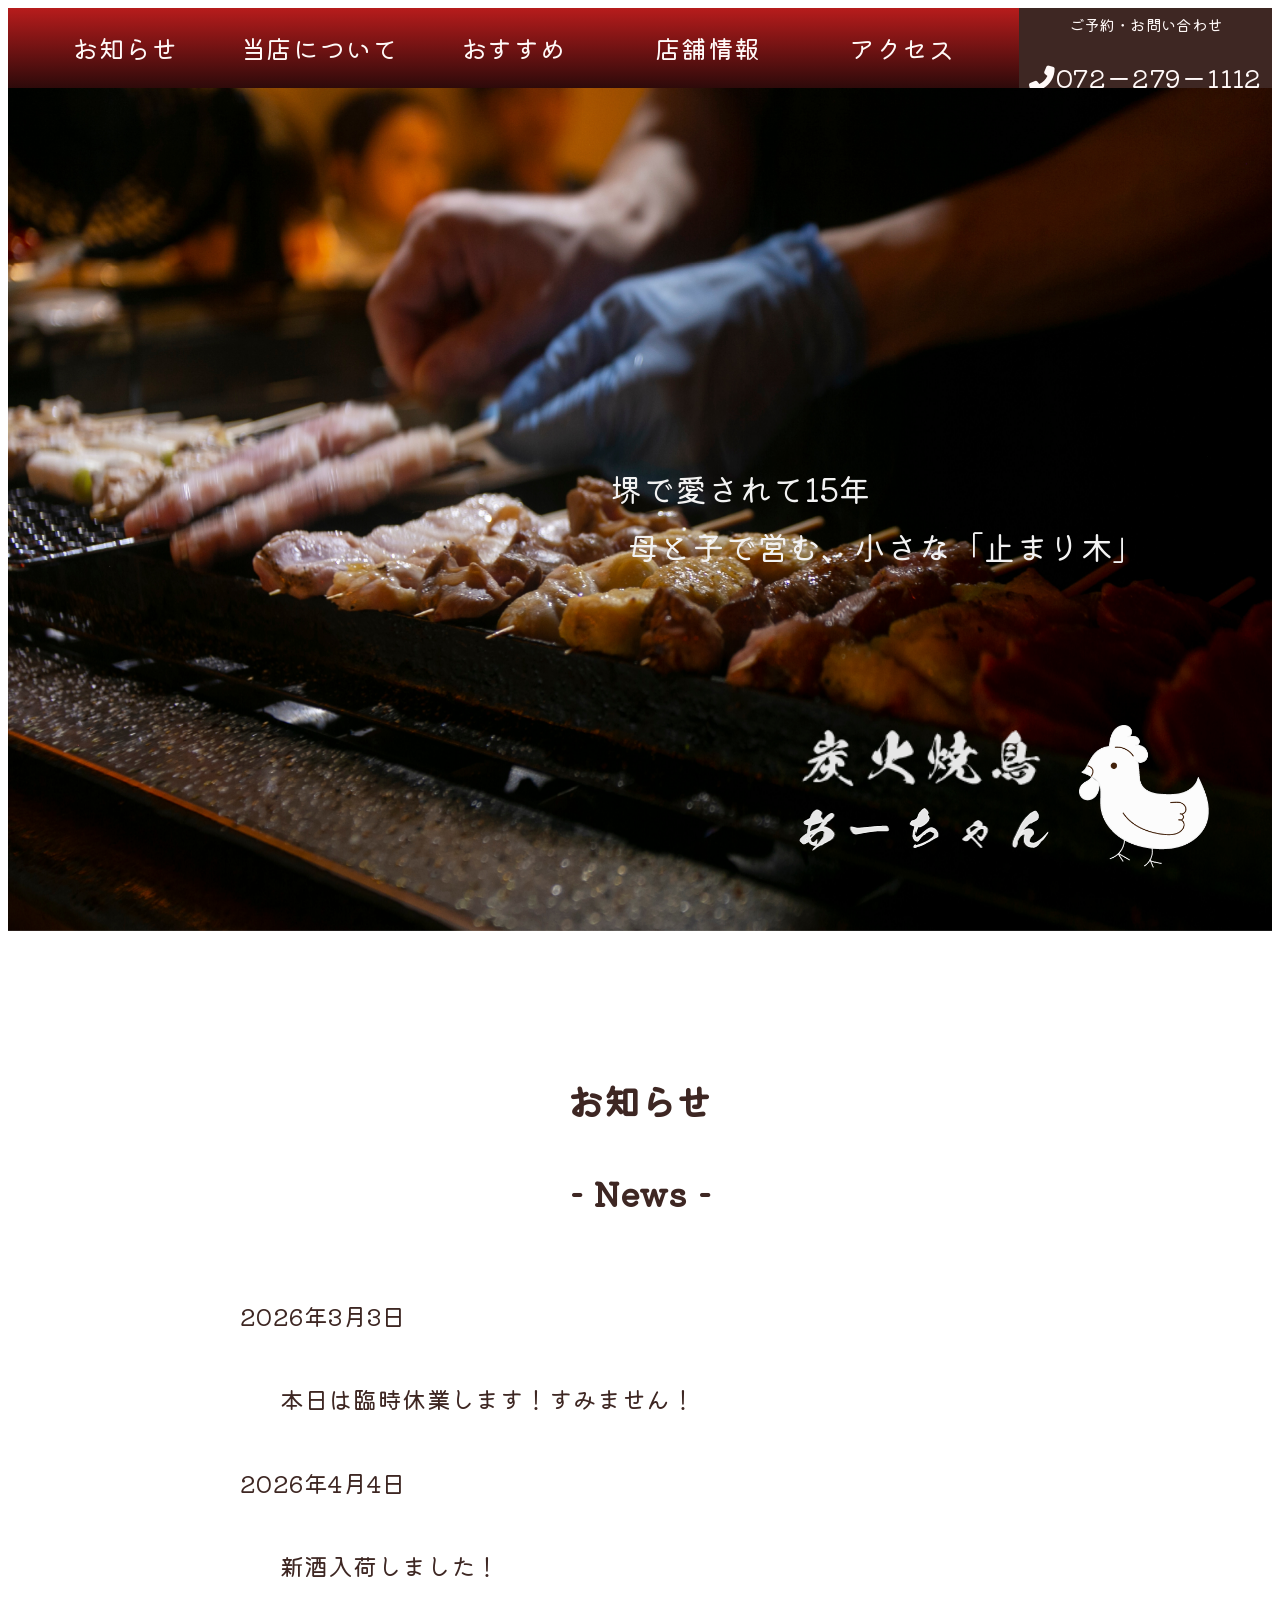
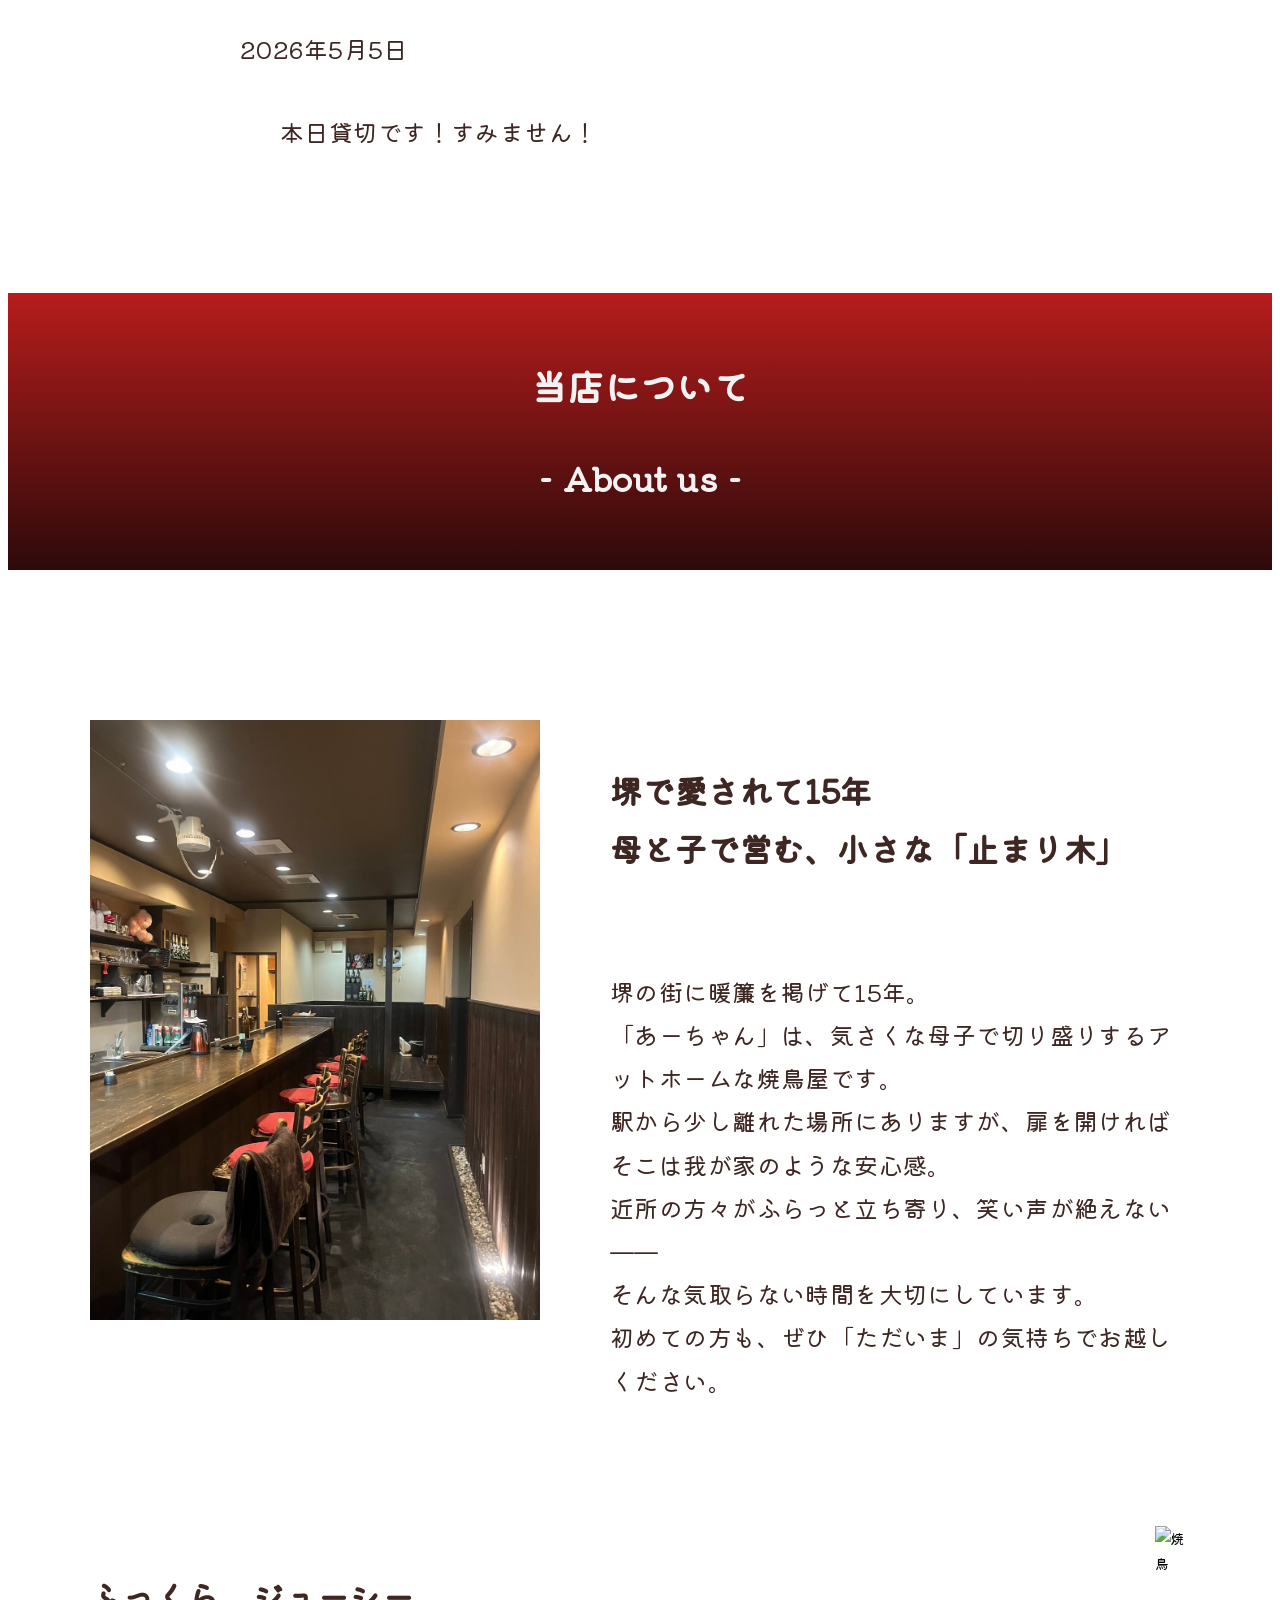
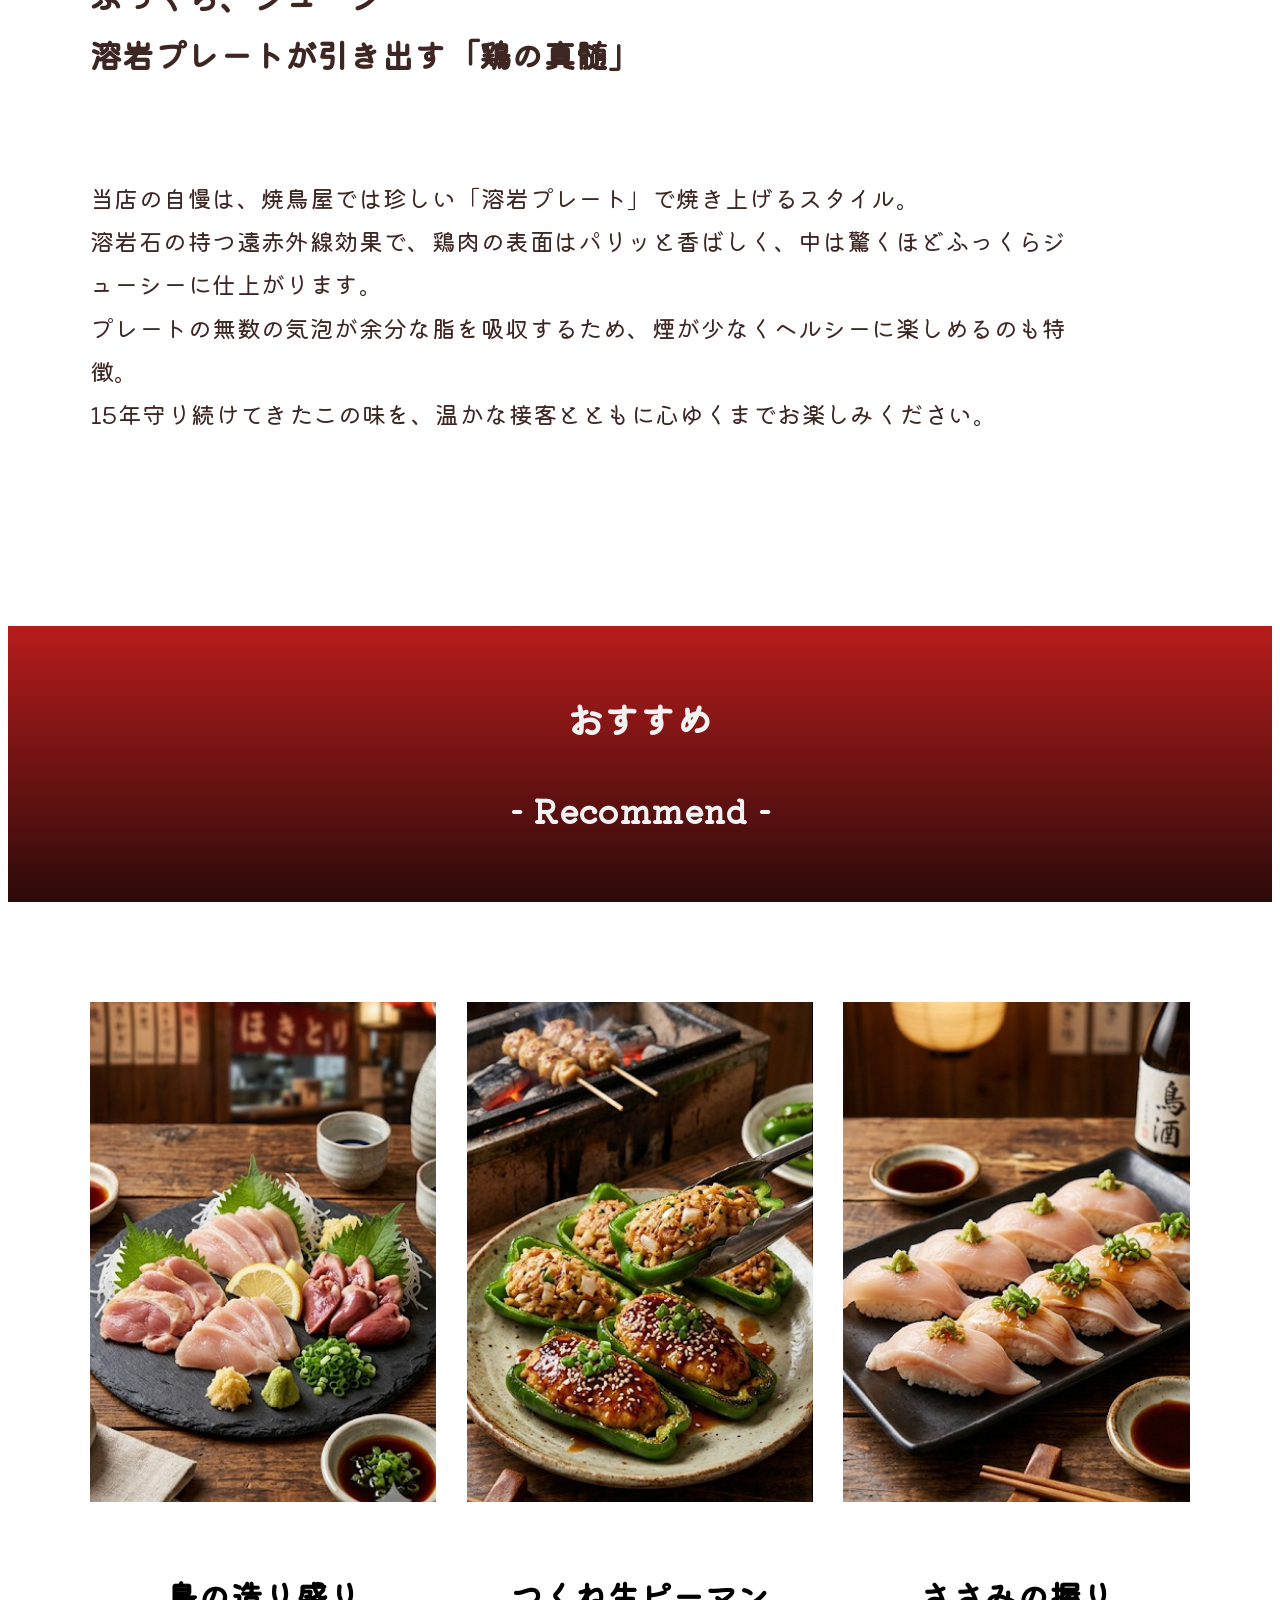
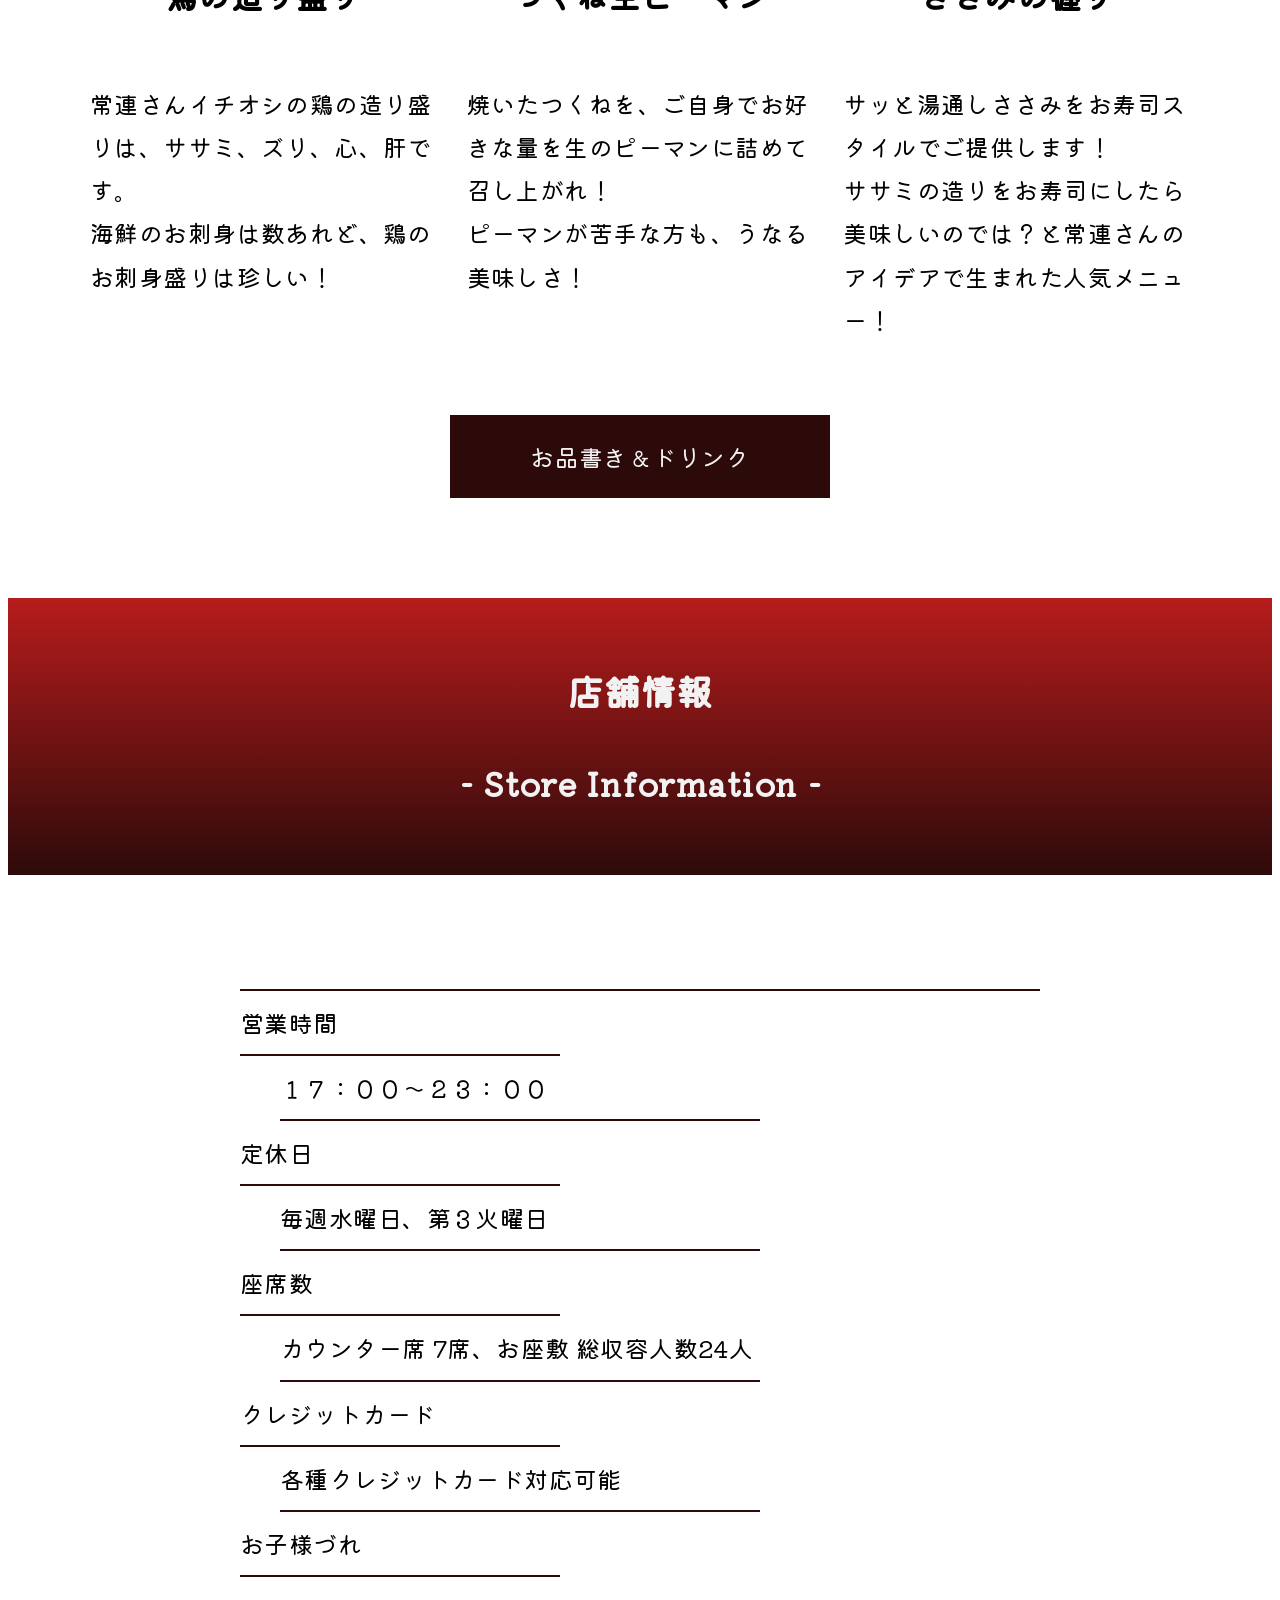
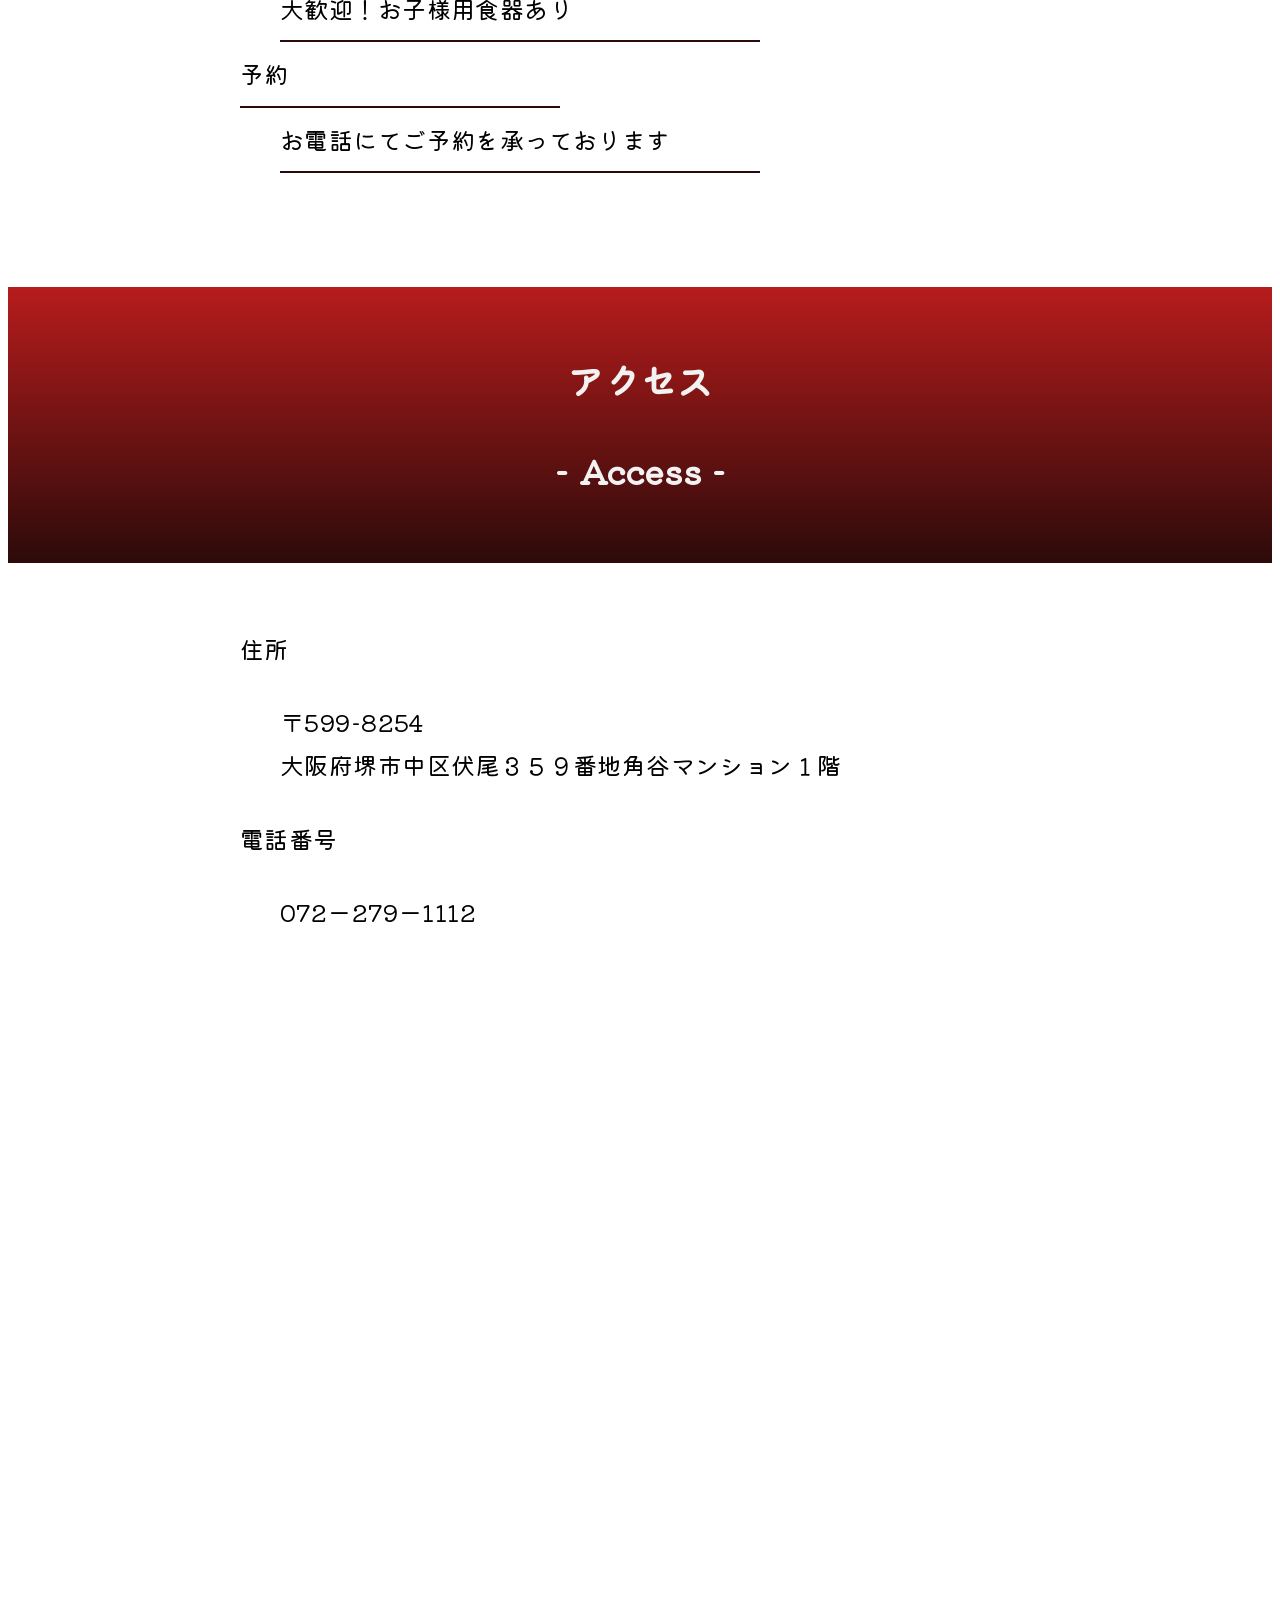
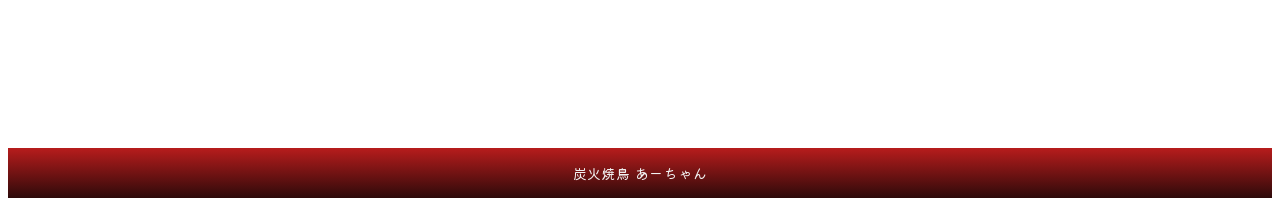
==== index.html @ ff86c80b "Add files via upload" ====
<!DOCTYPE html>
<html lang="ja">

<head>

    <meta charset="utf-8">
    <title>炭火焼鳥あーちゃん</title>
    <meta name="description" content="炭火焼鳥、堺市中区、アットホーム、溶岩プレート、お子様大歓迎、デート、おひとり様、家族時間、歓送迎会、貸切、閑静な住宅街">
    <meta name="viewport" content="width=device-width, initial-scale=1">
    <link rel="shortcut icon" href="illustration/favicon.ico">
    <link rel="stylesheet" href="https://unpkg.com/ress/dist/ress.min.css">
    <link rel="stylesheet" href="css/style.css">
    <link rel="stylesheet" href="https://cdnjs.cloudflare.com/ajax/libs/font-awesome/6.5.1/css/all.min.css">
    <link rel="preconnect" href="https://fonts.googleapis.com">
    <link rel="preconnect" href="https://fonts.gstatic.com" crossorigin>
    <link href="https://fonts.googleapis.com/css2?family=Kiwi+Maru&display=swap" rel="stylesheet"> 

</head>

<body>
    <header>
        <nav class="menu-nav" id="menu-nav">
            <a href="#" class="header-logo-group">
                <div class="header-logo-text">
                    <img src="illustration/logo-sumibi.png" alt="炭火焼鳥" class="main-logo2">
                    <img src="illustration/logo-achan.png" alt="あーちゃん" class="main-logo3">
                </div>
                <div class="header-logo-img">
                    <img src="illustration/logo-bird.png" alt="鶏" class="main-logo1">
                </div>
            </a>
            <ul>
                <li><a href="#news">お知らせ</a></li>
                <li><a href="#about-us">当店について</a></li>
                <li><a href="#recommend">おすすめ</a></li>
                <li><a href="#store-information">店舗情報</a></li>
                <li><a href="#access">アクセス</a></li>
            </ul>
        </nav>
        <div class="header-right">
            <p>ご予約・お問い合わせ</p>
            <a href="tel:0722791112" class="contact-number">
                <i class="fas fa-phone-alt"></i>072ー279ー1112
            </a>
        </div>
        <button class="menu-btn" id="menubtn">
            <span></span>
            <span></span>
            <span></span>
        </button>
    </header>
    <main>
        <section class="mainvisual">
            <img src="img/mainvisual.jpeg" alt="焼き鳥手元" class="main-img">
            <p>堺で愛されて15年<br>&nbsp;&nbsp;母と子で営む、小さな「止まり木」</p>
            <div class="main-logo-group">
                <div class="main-logo-text">
                    <img src="illustration/logo-sumibi.png" alt="炭火焼鳥" class="main-logo2">
                    <img src="illustration/logo-achan.png" alt="あーちゃん" class="main-logo3">
                </div>
                <div class="main-logo-img">
                    <img src="illustration/logo-bird.png" alt="鶏" class="main-logo1">
                </div>
            </div>
        </section>
        <section class="news fade-up" id="news">
            <h2>お知らせ</h2>
            <h3>News</h3>
            <dl>
                <dt>2026年3月3日</dt><dd>本日は臨時休業します！すみません！</dd>
                <dt>2026年4月4日</dt><dd>新酒入荷しました！</dd>
                <dt>2026年5月5日</dt><dd>本日貸切です！すみません！</dd>
            </dl>
        </section>
        <section class="about-us fade-up" id="about-us">
            <div class="about-us-head">
                <h2>当店について</h2>
                <h3>About&nbsp;us</h3>
            </div>
            <div class="about-us-inner">
                <div class="about-shop">
                    <img src="img/shop-inner.JPG" alt="店内写真">
                    <div class="shop-text">
                        <h4>堺で愛されて15年<br>母と子で営む、小さな「止まり木」</h4>
                        <p>堺の街に暖簾を掲げて15年。<br>「あーちゃん」は、気さくな母子で切り盛りするアットホームな焼鳥屋です。<br>駅から少し離れた場所にありますが、扉を開ければそこは我が家のような安心感。<br>近所の方々がふらっと立ち寄り、笑い声が絶えない——<br>そんな気取らない時間を大切にしています。<br>初めての方も、ぜひ「ただいま」の気持ちでお越しください。</p>
                    </div>
                </div>
                <div class="about-meal">
                    <img src="img/about2.jpeg" alt="焼鳥">
                    <div class="meal-text">
                        <h4>ふっくら、ジューシー<br>溶岩プレートが引き出す「鶏の真髄」</h4>
                        <p>当店の自慢は、焼鳥屋では珍しい「溶岩プレート」で焼き上げるスタイル。 <br>溶岩石の持つ遠赤外線効果で、鶏肉の表面はパリッと香ばしく、中は驚くほどふっくらジューシーに仕上がります。<br>プレートの無数の気泡が余分な脂を吸収するため、煙が少なくヘルシーに楽しめるのも特徴。<br>15年守り続けてきたこの味を、温かな接客とともに心ゆくまでお楽しみください。</p>
                    </div>
                </div>
            </div>
        </section>
        <section class="recommend fade-up" id="recommend">
            <div class="recommend-head">
                <h2>おすすめ</h2>
                <h3>Recommend</h3>
            </div>
            <div class="recommend-inner">
                <div class="meal1">
                    <img src="img/ai-meal-tukuri.jpg" alt="">
                    <h4>鳥の造り盛り</h4>
                    <p>常連さんイチオシの鶏の造り盛りは、ササミ、ズリ、心、肝です。<br>海鮮のお刺身は数あれど、鶏のお刺身盛りは珍しい！</p>
                </div>
                <div class="meal2">
                    <img src="img/ai-meal-tukune.jpg" alt="">
                    <h4>つくね生ピーマン</h4>
                    <p>焼いたつくねを、ご自身でお好きな量を生のピーマンに詰めて召し上がれ！<br>ピーマンが苦手な方も、うなる美味しさ！</p>
                </div>
                <div class="meal3">
                    <img src="img/ai-meal-sasamisushi.jpg" alt="">
                    <h4>ささみの握り</h4>
                    <p>サッと湯通しささみをお寿司スタイルでご提供します！<br>ササミの造りをお寿司にしたら美味しいのでは？と常連さんのアイデアで生まれた人気メニュー！</p>
                </div>
            </div>
            <div class="detailed-menu">
                <a class="menu-link" href="menu.html">お品書き＆ドリンク</a>
            </div>
        </section>
        <section class="store-information fade-up" id="store-information">
            <div class="store-information-head">
                <h2>店舗情報</h2>
                <h3>Store Information</h3>
            </div>
            <div class="store-information-inner">
                <div class="information-text">
                    <dl>
                        <dt>営業時間</dt><dd>１７：００〜２３：００</dd>
                        <dt>定休日</dt><dd>毎週水曜日、第３火曜日</dd>
                        <dt>座席数</dt><dd>カウンター席&nbsp;7席、お座敷&nbsp;総収容人数24人</dd>
                        <dt>クレジットカード</dt><dd>各種クレジットカード対応可能</dd>
                        <dt>お子様づれ</dt><dd>大歓迎！お子様用食器あり</dd>
                        <dt>予約</dt><dd>お電話にてご予約を承っております</dd>
                    </dl>
                </div>
            </div>
        </section>
        <section class="access fade-up" id="access">
            <div class="access-head">
                <h2>アクセス</h2>
                <h3>Access</h3>
            </div>
            <div class="access-inner">
                <dl>
                    <dt>住所</dt>
                    <dd>〒599-8254<br>大阪府堺市中区伏尾３５９番地角谷マンション１階</dd>
                    <dt>電話番号</dt>
                    <dd>072ー279ー1112</dd>
                </dl>
                <div class="map-item">
                    <iframe src="https://www.google.com/maps/embed?pb=!1m18!1m12!1m3!1d256.5070312583869!2d135.49632276544068!3d34.51098490520685!2m3!1f0!2f0!3f0!3m2!1i1024!2i768!4f13.1!3m3!1m2!1s0x6000da7a85855bc9%3A0x54013632835ae104!2z44CSNTk5LTgyNTQg5aSn6Ziq5bqc5aC65biC5Lit5Yy65LyP5bC-77yT77yV77yZIOinkuiwt-ODnuODs-OCt-ODp-ODsw!5e0!3m2!1sja!2sjp!4v1774655797749!5m2!1sja!2sjp" width="800" height="600" style="border:0;" allowfullscreen="" loading="lazy" referrerpolicy="no-referrer-when-downgrade"></iframe>
                </div>
            </div>
        </section>
    </main>
    <footer>
        <p>炭火焼鳥&nbsp;あーちゃん</p>
    </footer>

    <div class="to-top">
        <a href="#">
            <img src="illustration/character-bird.png" alt="トップへ戻る鶏" class="to-top-btn">
        </a>
        <div class="to-top-message">Return&nbsp;to&nbsp;Top</div>
    </div>

    <script src="https://code.jquery.com/jquery-3.7.1.min.js"></script>
    <script src="https://code.jquery.com/ui/1.13.2/jquery-ui.min.js"></script>
    <script src="js/main.js"></script>
</body>

</html>
---- css/style.css ----
@charset "UTF-8";
html {
  font-size: 100%;
}

body {
  font-size: 0.875rem;
  background-image: url("../img/background.jpeg");
  background-size: cover; /* 隙間なく敷き詰める */
  background-attachment: fixed; /* スクロールしても背景は動かさない（高級感が出るよ！） */
  background-position: center; /* 画像の真ん中を基準にする */
  background-repeat: no-repeat; /* 画像を繰り返さない */
  font-family: "Kiwi Maru", "Hiragino Mincho ProN", "Yu Mincho", serif;
  line-height: 1.8;
  letter-spacing: 0.03em;
}

.fade-up {
  opacity: 0;
  transform: translateY(40px);
  transition: opacity 0.8s ease, transform 0.8s ease;
}
.fade-up.show {
  opacity: 1;
  transform: translateY(0);
}

.to-top {
  position: fixed;
  top: 130px;
  right: 30px;
  z-index: 999;
  opacity: 0;
  pointer-events: none;
  transition: 0.3s;
  overflow: visible;
}
@media (max-width: 768px) {
  .to-top {
    display: none;
  }
}
.to-top.show {
  opacity: 1;
  pointer-events: auto;
}
@keyframes flap {
  0% {
    transform: translateY(0) rotate(0deg);
  }
  30% {
    transform: translateY(-10px) rotate(-8deg);
  }
  60% {
    transform: translateY(-5px) rotate(8deg);
  }
  100% {
    transform: translateY(0) rotate(0deg);
  }
}
.to-top .to-top-btn {
  width: 120px;
  transform-origin: center bottom;
  filter: drop-shadow(0 4px 8px rgba(0, 0, 0, 0.3));
}
.to-top .to-top-btn.flap {
  animation: flap 0.6s ease;
}
.to-top .to-top-message {
  position: absolute;
  z-index: 10;
  top: -70px;
  right: 0;
  width: 150px;
  padding: 8px 10px;
  background: #fff;
  border-radius: 20px;
  font-size: 15px;
  color: #333;
  transform: translateY(10px);
  transition: 0.8s;
  text-align: center;
  box-shadow: 0 4px 10px rgba(0, 0, 0, 0.15);
  cursor: pointer;
}
.to-top .to-top-message::after {
  content: "";
  position: absolute;
  bottom: -20px;
  right: 60px;
  border-width: 10px;
  border-style: solid;
  border-color: #fff transparent transparent transparent;
}
.to-top.active .to-top-message {
  opacity: 1;
  transform: translateY(0);
}

header {
  display: flex;
  width: 100%;
  height: 80px;
}
@media (max-width: 768px) {
  header {
    flex-direction: column;
    position: relative;
    height: 60px;
  }
}
header .menu-nav {
  flex: 8;
  height: 80px;
  display: flex;
  align-items: center;
  background: linear-gradient(to bottom, #B71C1C, #2D0A0A);
}
@media (max-width: 768px) {
  header .menu-nav {
    display: none;
  }
}
header .menu-nav .header-logo-group {
  position: absolute;
  display: none;
  flex-direction: column;
  opacity: 0;
  transform: translateY(20px);
  animation: logoFadeUp 2s ease 1s forwards;
}
header .menu-nav .header-logo-group .header-logo-text {
  padding-bottom: 20px;
  display: flex;
  flex-direction: column;
}
header .menu-nav .header-logo-group .header-logo-text img {
  width: 250px;
}
@media (max-width: 768px) {
  header .menu-nav .header-logo-group .header-logo-text img {
    width: 100px;
  }
}
header .menu-nav .header-logo-group .header-logo-img {
  padding-left: 30px;
}
@media (max-width: 768px) {
  header .menu-nav .header-logo-group .header-logo-img {
    padding-left: 10px;
  }
}
header .menu-nav .header-logo-group .header-logo-img img {
  width: 130px;
}
@media (max-width: 768px) {
  header .menu-nav .header-logo-group .header-logo-img img {
    width: 60px;
  }
}
header .menu-nav ul {
  list-style: none;
  padding: 0 20px;
  display: flex;
  width: 100%;
}
@media (max-width: 768px) {
  header .menu-nav ul {
    display: none;
  }
}
header .menu-nav ul li {
  flex: 1;
  text-align: center;
}
header .menu-nav ul li a {
  display: block;
  color: #FFF9F8;
  text-decoration: none;
  font-size: clamp(18px, 2vw, 28px);
}
header .header-right {
  flex: 2;
  height: 80px;
  background-color: #3E2723;
  display: flex;
  flex-direction: column;
  align-items: center;
  justify-content: center;
  text-align: center;
}
@media (max-width: 768px) {
  header .header-right {
    flex: 8;
    background: linear-gradient(to bottom, #B71C1C, #2D0A0A);
  }
}
header .header-right p {
  color: #FFF9F8;
  font-size: clamp(14px, 1.2vw, 20px);
}
header .header-right a {
  color: #FFF9F8;
  text-decoration: none;
  font-size: clamp(18px, 2vw, 28px);
  margin: 0 auto;
}
header .menu-btn {
  display: none;
  position: fixed;
  top: 4px;
  right: 20px;
  width: 50px;
  height: 50px;
  z-index: 1000;
  background: #752525;
  flex-direction: column;
  justify-content: center;
  align-items: center;
  cursor: pointer;
}
@media (max-width: 768px) {
  header .menu-btn {
    flex: 2;
    display: flex;
    transform: none;
    z-index: 1000;
  }
}
header .menu-btn span {
  width: 25px;
  height: 2px;
  background: #fff;
  margin: 4px 0;
  transition: 0.3s;
}
header.open {
  position: fixed;
  top: 0;
  left: 0;
  width: 100%;
  height: 100dvh;
  overflow-y: auto;
  padding-bottom: 50px;
  background: rgba(62, 39, 35, 0.9);
  backdrop-filter: blur(5px);
  z-index: 999;
  display: flex;
  flex-direction: column;
}
header.open .menu-nav {
  display: flex;
  flex-direction: column;
  align-items: center;
  height: auto;
  background: none;
}
header.open .menu-nav .header-logo-group {
  display: flex;
  position: static;
  padding-bottom: 30px;
  padding-top: 100px;
  animation: logoFadeUp 0.8s ease 0.1s forwards;
}
header.open .menu-nav ul {
  display: flex;
  flex-direction: column;
}
header.open .menu-nav ul li {
  margin: 20px 0;
  opacity: 0;
  transform: translateY(20px);
  animation: logoFadeUp 0.8s ease forwards;
}
header.open .menu-nav ul li:nth-child(1) {
  animation-delay: 0.2s;
}
header.open .menu-nav ul li:nth-child(2) {
  animation-delay: 0.3s;
}
header.open .menu-nav ul li:nth-child(3) {
  animation-delay: 0.4s;
}
header.open .menu-nav ul li:nth-child(4) {
  animation-delay: 0.5s;
}
header.open .menu-nav ul li:nth-child(5) {
  animation-delay: 0.6s;
}
header.open .header-right {
  background: none;
}
header.open .menu-btn {
  display: flex;
}
header.open .menu-btn span:nth-child(1) {
  transform: translateY(10px) rotate(45deg);
}
header.open .menu-btn span:nth-child(2) {
  opacity: 0;
}
header.open .menu-btn span:nth-child(3) {
  transform: translateY(-10px) rotate(-45deg);
}

.mainvisual {
  position: relative;
}
.mainvisual .main-img {
  width: 100%;
  opacity: 0;
  transform: scale(1.05);
  animation: mainFade 2s ease forwards;
}
@media (max-width: 768px) {
  .mainvisual .main-img {
    width: 100%;
    height: 500px;
    object-fit: cover;
  }
}
.mainvisual p {
  font-size: 32px;
  color: #F2F2F2;
  position: absolute;
  top: 40%;
  right: 10%;
  opacity: 0;
  transform: scale(1.05);
  animation: mainFade 2s ease 0.5s forwards;
}
@media (max-width: 768px) {
  .mainvisual p {
    font-size: 14px;
  }
}
.mainvisual .main-logo-group {
  position: absolute;
  top: 75%;
  right: 5%;
  display: flex;
  opacity: 0;
  transform: translateY(20px);
  animation: logoFadeUp 2s ease 1s forwards;
}
.mainvisual .main-logo-group .main-logo-text {
  display: flex;
  flex-direction: column;
}
.mainvisual .main-logo-group .main-logo-text img {
  width: 250px;
}
@media (max-width: 768px) {
  .mainvisual .main-logo-group .main-logo-text img {
    width: 100px;
  }
}
.mainvisual .main-logo-group .main-logo-img {
  padding-left: 30px;
}
@media (max-width: 768px) {
  .mainvisual .main-logo-group .main-logo-img {
    padding-left: 10px;
  }
}
.mainvisual .main-logo-group .main-logo-img img {
  width: 130px;
}
@media (max-width: 768px) {
  .mainvisual .main-logo-group .main-logo-img img {
    width: 60px;
  }
}

@keyframes mainFade {
  to {
    opacity: 1;
    transform: scale(1);
  }
}
@keyframes logoFadeUp {
  to {
    opacity: 1;
    transform: translateY(0);
  }
}
.news {
  padding-top: 100px;
  padding-bottom: 100px;
}
@media (max-width: 768px) {
  .news {
    padding-top: 50px;
    padding-bottom: 50px;
  }
}
.news h2 {
  font-size: 36px;
  color: #3E2723;
  text-align: center;
}
.news h3 {
  font-size: 32px;
  color: #3E2723;
  text-align: center;
}
.news h3::before, .news h3::after {
  content: "-";
  margin: 0 10px;
}
.news dl {
  max-width: 800px;
  margin: 0 auto;
  display: flex;
  flex-wrap: wrap;
  padding-top: 40px;
}
@media (max-width: 768px) {
  .news dl {
    padding-inline: 20px;
    flex-direction: column;
  }
}
.news dl dt {
  width: 45%;
  font-size: 24px;
  padding-bottom: 40px;
  color: #3E2723;
}
@media (max-width: 768px) {
  .news dl dt {
    width: 100%;
    padding-bottom: 10px;
  }
}
.news dl dd {
  width: 55%;
  font-size: 24px;
  padding-bottom: 40px;
  color: #3E2723;
}
@media (max-width: 768px) {
  .news dl dd {
    width: 100%;
    padding-bottom: 10px;
  }
}

.about-us {
  width: 100%;
}
.about-us .about-us-head {
  padding: 30px 0;
  background: linear-gradient(to bottom, #B71C1C, #2D0A0A);
}
@media (max-width: 768px) {
  .about-us .about-us-head {
    padding: 5px 0;
  }
}
.about-us .about-us-head h2 {
  font-size: 36px;
  color: #F2F2F2;
  text-align: center;
}
@media (max-width: 768px) {
  .about-us .about-us-head h2 {
    font-size: 30px;
  }
}
.about-us .about-us-head h3 {
  font-size: 32px;
  color: #F2F2F2;
  text-align: center;
}
.about-us .about-us-head h3::before, .about-us .about-us-head h3::after {
  content: "-";
  margin: 0 10px;
}
@media (max-width: 768px) {
  .about-us .about-us-head h3 {
    font-size: 25px;
  }
}
.about-us .about-us-inner {
  padding-top: 150px;
  max-width: 1100px;
  width: 100%;
  margin: 0 auto;
}
@media (max-width: 768px) {
  .about-us .about-us-inner {
    padding-inline: 20px;
    padding-top: 50px;
  }
}
.about-us .about-us-inner .about-shop {
  display: flex;
}
@media (max-width: 768px) {
  .about-us .about-us-inner .about-shop {
    flex-direction: column;
    align-items: center;
  }
}
.about-us .about-us-inner .about-shop img {
  max-width: 450px;
  height: 600px;
  object-fit: cover;
}
@media (max-width: 768px) {
  .about-us .about-us-inner .about-shop img {
    width: 100%;
  }
}
.about-us .about-us-inner .about-shop .shop-text {
  padding-left: 70px;
}
@media (max-width: 768px) {
  .about-us .about-us-inner .about-shop .shop-text {
    padding-left: 0;
    padding-top: 30px;
  }
}
.about-us .about-us-inner .about-shop .shop-text h4 {
  font-size: 32px;
  color: #3E2723;
  padding-bottom: 50px;
}
@media (max-width: 768px) {
  .about-us .about-us-inner .about-shop .shop-text h4 {
    padding-bottom: 20px;
    font-size: 25px;
    padding-bottom: 10px;
  }
}
.about-us .about-us-inner .about-shop .shop-text p {
  font-size: 24px;
  color: #3E2723;
}
@media (max-width: 768px) {
  .about-us .about-us-inner .about-shop .shop-text p {
    font-size: 20px;
  }
}
.about-us .about-us-inner .about-meal {
  padding-top: 100px;
  display: flex;
  flex-direction: row-reverse;
}
@media (max-width: 768px) {
  .about-us .about-us-inner .about-meal {
    flex-direction: column;
    align-items: center;
    padding-top: 40px;
  }
}
.about-us .about-us-inner .about-meal img {
  max-width: 450px;
  height: 600px;
  object-fit: cover;
}
@media (max-width: 768px) {
  .about-us .about-us-inner .about-meal img {
    width: 100%;
  }
}
.about-us .about-us-inner .about-meal .meal-text {
  padding-right: 70px;
}
@media (max-width: 768px) {
  .about-us .about-us-inner .about-meal .meal-text {
    padding-right: 0;
  }
}
.about-us .about-us-inner .about-meal .meal-text h4 {
  font-size: 32px;
  color: #3E2723;
  padding-bottom: 50px;
}
@media (max-width: 768px) {
  .about-us .about-us-inner .about-meal .meal-text h4 {
    padding-bottom: 10px;
    font-size: 25px;
    padding-top: 20px;
  }
}
.about-us .about-us-inner .about-meal .meal-text p {
  font-size: 24px;
  color: #3E2723;
}
@media (max-width: 768px) {
  .about-us .about-us-inner .about-meal .meal-text p {
    font-size: 20px;
  }
}

.recommend {
  padding-top: 100px;
  width: 100%;
}
@media (max-width: 768px) {
  .recommend {
    padding-top: 50px;
  }
}
.recommend .recommend-head {
  padding: 30px 0;
  background: linear-gradient(to bottom, #B71C1C, #2D0A0A);
}
@media (max-width: 768px) {
  .recommend .recommend-head {
    padding: 5px 0;
  }
}
.recommend .recommend-head h2 {
  font-size: 36px;
  color: #F2F2F2;
  text-align: center;
}
@media (max-width: 768px) {
  .recommend .recommend-head h2 {
    font-size: 30px;
  }
}
.recommend .recommend-head h3 {
  font-size: 32px;
  color: #F2F2F2;
  text-align: center;
}
.recommend .recommend-head h3::before, .recommend .recommend-head h3::after {
  content: "-";
  margin: 0 10px;
}
@media (max-width: 768px) {
  .recommend .recommend-head h3 {
    font-size: 25px;
  }
}
.recommend .recommend-inner {
  padding-top: 100px;
  padding-bottom: 50px;
  max-width: 1100px;
  width: 100%;
  margin: 0 auto;
  display: grid;
  grid-template-columns: repeat(auto-fit, minmax(250px, 1fr));
  gap: 30px;
}
@media (max-width: 768px) {
  .recommend .recommend-inner {
    padding-inline: 20px;
    padding-top: 50px;
  }
}
.recommend .recommend-inner .meal1 img {
  width: 100%;
  height: 500px;
  object-fit: cover;
}
.recommend .recommend-inner .meal1 h4 {
  font-size: 32px;
  text-align: center;
  padding-top: 15px;
  padding-bottom: 15px;
}
@media (max-width: 768px) {
  .recommend .recommend-inner .meal1 h4 {
    font-size: 25px;
    padding-top: 0;
    padding-bottom: 0;
  }
}
.recommend .recommend-inner .meal1 p {
  font-size: 24px;
}
@media (max-width: 768px) {
  .recommend .recommend-inner .meal1 p {
    font-size: 20px;
  }
}
.recommend .recommend-inner .meal2 img {
  width: 100%;
  height: 500px;
  object-fit: cover;
}
.recommend .recommend-inner .meal2 h4 {
  font-size: 32px;
  text-align: center;
  padding-top: 15px;
  padding-bottom: 15px;
}
@media (max-width: 768px) {
  .recommend .recommend-inner .meal2 h4 {
    font-size: 25px;
    padding-top: 0;
    padding-bottom: 0;
  }
}
.recommend .recommend-inner .meal2 p {
  font-size: 24px;
}
@media (max-width: 768px) {
  .recommend .recommend-inner .meal2 p {
    font-size: 20px;
  }
}
.recommend .recommend-inner .meal3 img {
  width: 100%;
  height: 500px;
  object-fit: cover;
}
.recommend .recommend-inner .meal3 h4 {
  font-size: 32px;
  text-align: center;
  padding-top: 15px;
  padding-bottom: 15px;
}
@media (max-width: 768px) {
  .recommend .recommend-inner .meal3 h4 {
    font-size: 25px;
    padding-top: 0;
    padding-bottom: 0;
  }
}
.recommend .recommend-inner .meal3 p {
  font-size: 24px;
}
@media (max-width: 768px) {
  .recommend .recommend-inner .meal3 p {
    font-size: 20px;
  }
}
.recommend .detailed-menu {
  text-align: center;
}
.recommend .detailed-menu a {
  font-size: 24px;
  display: inline-block;
  padding: 20px 80px;
  background-color: #2D0A0A;
  color: #F2F2F2;
  text-decoration: none;
  transition: 0.3s;
}
.recommend .detailed-menu a:hover {
  background-color: #5a3426;
  box-shadow: 0 0 15px rgba(107, 62, 46, 0.6);
}

/* =========================
  メイン
========================= */
.menu-page {
  max-width: 1200px;
  margin: 0 auto;
  padding: 60px 20px;
}
@media (max-width: 768px) {
  .menu-page {
    padding: 40px 15px;
  }
}
.menu-page h2 {
  text-align: center;
  font-size: clamp(22px, 3vw, 30px);
  margin-bottom: 50px;
  letter-spacing: 0.12em;
}
.menu-page {
  /* =========================
  メニューエリア
  ========================= */
}
.menu-page .menu-inner > div {
  margin-bottom: 35px;
  padding: 20px 25px;
  background: rgba(255, 255, 255, 0.03);
  border-radius: 14px;
  border: 1px solid rgba(255, 255, 255, 0.08);
  transition: 0.3s;
}
.menu-page {
  /* タイトル */
}
.menu-page .menu-title {
  font-size: 20px;
  margin-bottom: 15px;
  padding-left: 12px;
  border-left: 4px solid #3E2723;
  letter-spacing: 0.05em;
}
@media (max-width: 768px) {
  .menu-page .menu-title {
    font-size: 18px;
  }
}
.menu-page {
  /* =========================
  メニューリスト
  ========================= */
}
.menu-page .menu-list {
  display: grid;
  grid-template-columns: repeat(2, 1fr);
  gap: 12px 25px;
}
@media (max-width: 768px) {
  .menu-page .menu-list {
    grid-template-columns: 1fr;
  }
}
.menu-page .menu-list .menu-item {
  display: flex;
  justify-content: space-between;
  align-items: center;
  padding-bottom: 6px;
  border-bottom: 1px dashed rgba(115, 81, 81, 0.2);
  transition: 0.2s;
}
.menu-page .menu-list .menu-item .item-name {
  font-size: 18px;
  color: #3E2723;
}
@media (max-width: 768px) {
  .menu-page .menu-list .menu-item .item-name {
    font-size: 16px;
  }
}
.menu-page .menu-list .menu-item .item-price {
  font-size: 18px;
  color: #3E2723;
  white-space: nowrap;
}
@media (max-width: 768px) {
  .menu-page .menu-list .menu-item .item-price {
    font-size: 16px;
  }
}
.menu-page {
  /* =========================
  ロゴ
  ========================= */
}
.menu-page .menu-logo {
  margin-top: 80px;
  text-align: center;
}
.menu-page .menu-logo img {
  width: min(160px, 40%);
  height: auto;
  opacity: 1;
}

.store-information {
  padding-top: 100px;
}
.store-information .store-information-head {
  padding: 30px 0;
  background: linear-gradient(to bottom, #B71C1C, #2D0A0A);
}
@media (max-width: 768px) {
  .store-information .store-information-head {
    padding: 5px 0;
  }
}
.store-information .store-information-head h2 {
  font-size: 36px;
  color: #F2F2F2;
  text-align: center;
}
@media (max-width: 768px) {
  .store-information .store-information-head h2 {
    font-size: 30px;
  }
}
.store-information .store-information-head h3 {
  font-size: 32px;
  color: #F2F2F2;
  text-align: center;
}
.store-information .store-information-head h3::before, .store-information .store-information-head h3::after {
  content: "-";
  margin: 0 10px;
}
@media (max-width: 768px) {
  .store-information .store-information-head h3 {
    font-size: 25px;
  }
}
.store-information .store-information-inner {
  padding-top: 100px;
  max-width: 800px;
  margin: 0 auto;
}
@media (max-width: 768px) {
  .store-information .store-information-inner {
    padding-inline: 20px;
    padding-top: 50px;
  }
}
.store-information .store-information-inner .information-text dl {
  display: flex;
  flex-wrap: wrap;
  border-top: 2px solid #2D0A0A;
}
@media (max-width: 768px) {
  .store-information .store-information-inner .information-text dl {
    flex-direction: column;
  }
}
.store-information .store-information-inner .information-text dl dt {
  width: 40%;
  padding: 10px 0;
  font-size: 24px;
  border-bottom: 2px solid #2D0A0A;
}
@media (max-width: 768px) {
  .store-information .store-information-inner .information-text dl dt {
    width: 100%;
    border-bottom: none;
    font-size: 20px;
    padding: 0;
  }
}
.store-information .store-information-inner .information-text dl dd {
  width: 60%;
  padding: 10px 0;
  font-size: 24px;
  border-bottom: 2px solid #2D0A0A;
}
@media (max-width: 768px) {
  .store-information .store-information-inner .information-text dl dd {
    width: 100%;
    font-size: 20px;
    padding: 0;
  }
}

.access {
  padding-top: 100px;
  padding-bottom: 100px;
}
@media (max-width: 768px) {
  .access {
    padding-top: 50px;
  }
}
.access .access-head {
  padding: 30px 0;
  background: linear-gradient(to bottom, #B71C1C, #2D0A0A);
}
@media (max-width: 768px) {
  .access .access-head {
    padding: 5px 0;
  }
}
.access .access-head h2 {
  font-size: 36px;
  color: #F2F2F2;
  text-align: center;
}
@media (max-width: 768px) {
  .access .access-head h2 {
    font-size: 30px;
  }
}
.access .access-head h3 {
  font-size: 32px;
  color: #F2F2F2;
  text-align: center;
}
.access .access-head h3::before, .access .access-head h3::after {
  content: "-";
  margin: 0 10px;
}
@media (max-width: 768px) {
  .access .access-head h3 {
    font-size: 25px;
  }
}
.access .access-inner {
  max-width: 800px;
  margin: 0 auto;
  padding-top: 50px;
}
@media (max-width: 768px) {
  .access .access-inner {
    padding-inline: 20px;
  }
}
.access .access-inner dl {
  display: flex;
  flex-wrap: wrap;
  padding-bottom: 50px;
}
@media (max-width: 768px) {
  .access .access-inner dl {
    flex-direction: column;
  }
}
.access .access-inner dl dt {
  width: 20%;
  font-size: 24px;
  padding-bottom: 30px;
}
@media (max-width: 768px) {
  .access .access-inner dl dt {
    width: 100%;
    font-size: 20px;
    padding-bottom: 0;
  }
}
.access .access-inner dl dd {
  width: 80%;
  font-size: 24px;
  padding-bottom: 30px;
}
@media (max-width: 768px) {
  .access .access-inner dl dd {
    width: 100%;
    font-size: 20px;
    padding-bottom: 0;
  }
}
.access .access-inner .map-item {
  width: 100%;
  max-width: 800px;
  aspect-ratio: 4/3;
}
.access .access-inner .map-item iframe {
  width: 100%;
  height: 100%;
}

footer {
  height: 50px;
  background: linear-gradient(to bottom, #B71C1C, #2D0A0A);
}
footer p {
  color: #F2F2F2;
  text-align: center;
  line-height: 50px;
}/*# sourceMappingURL=style.css.map */
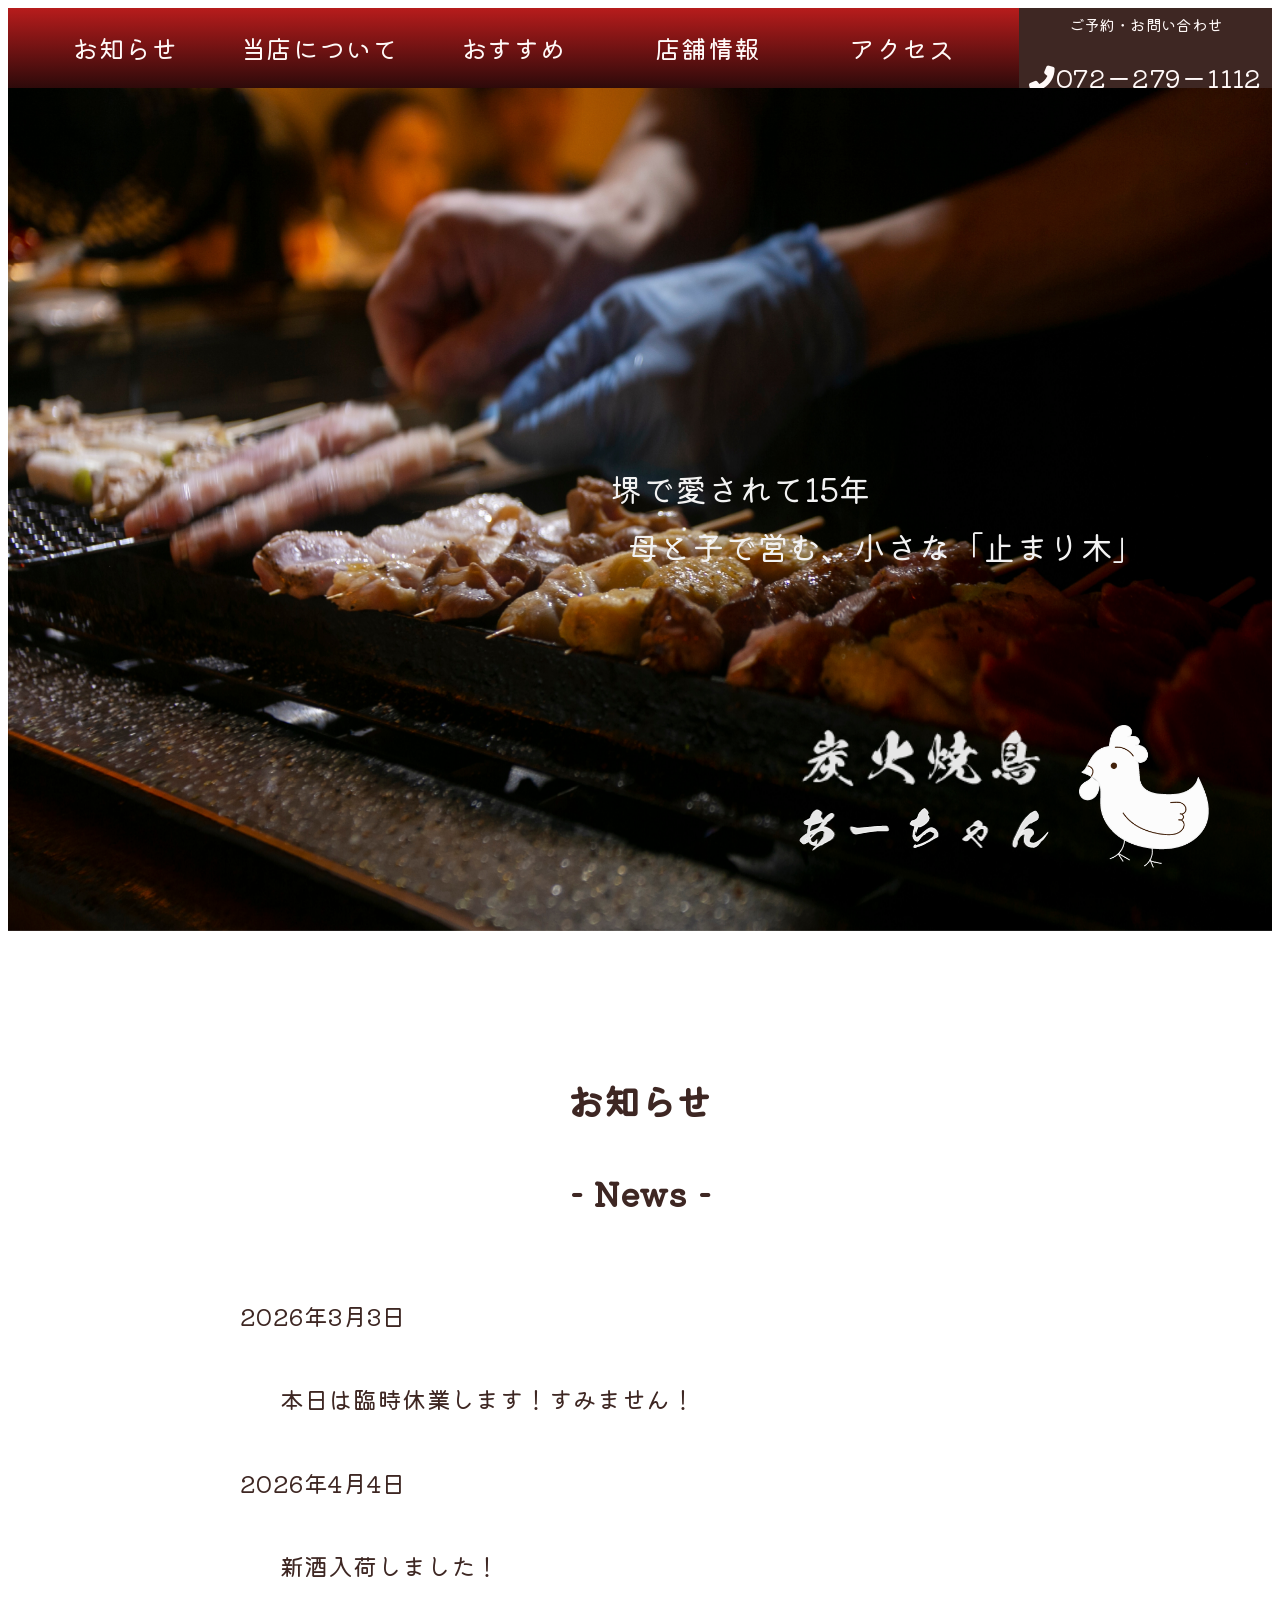
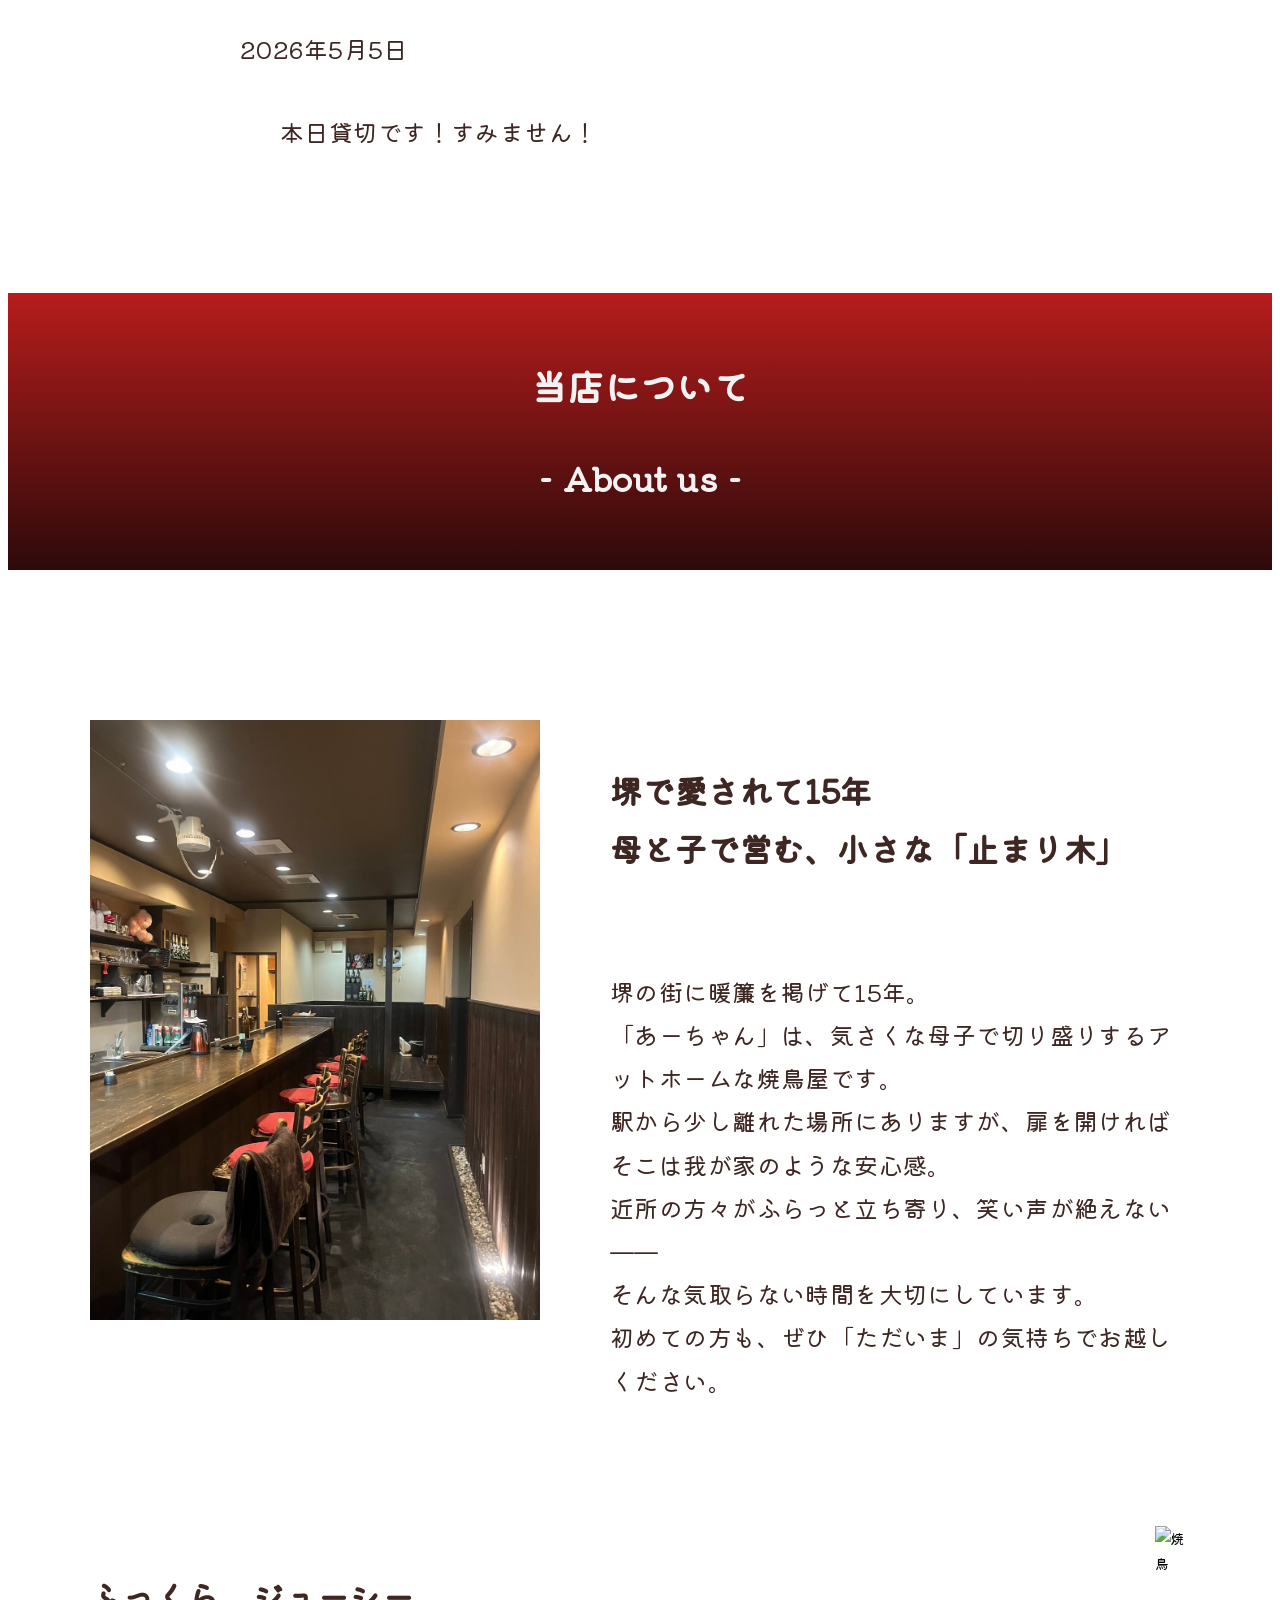
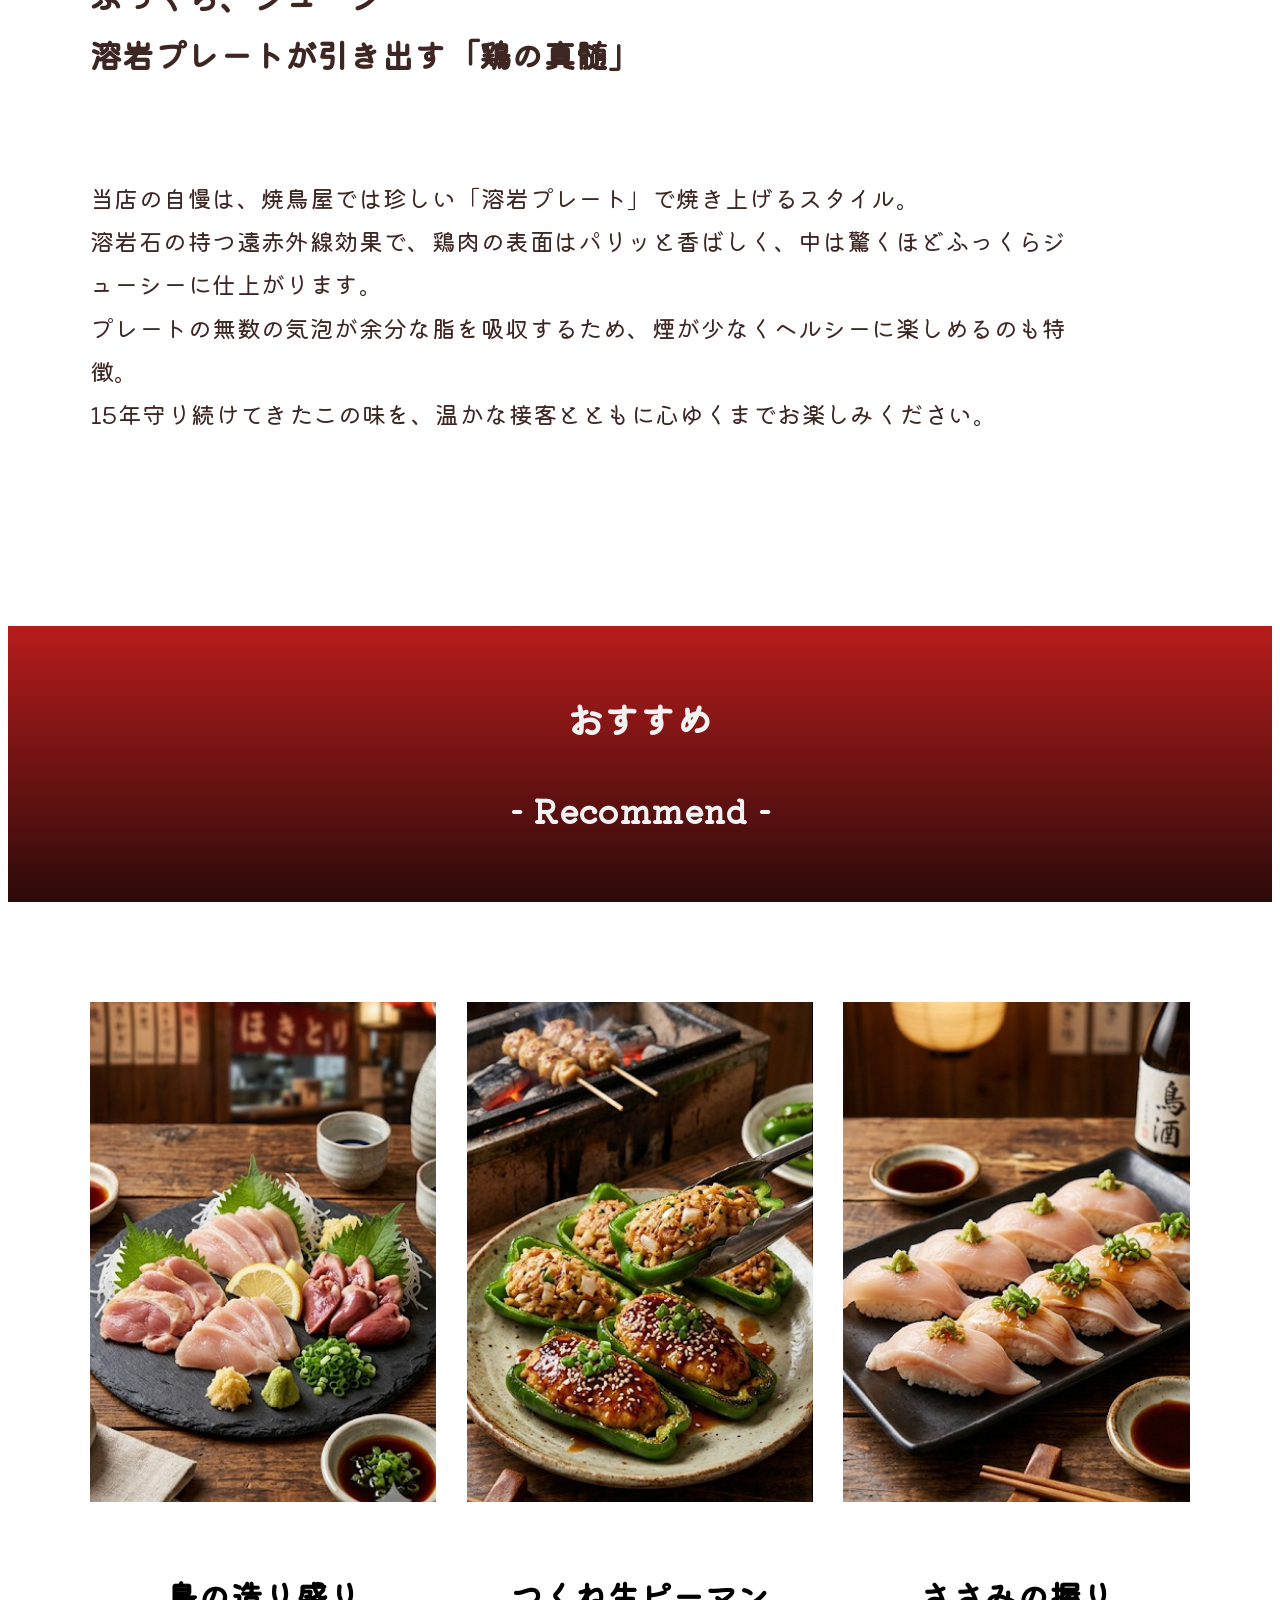
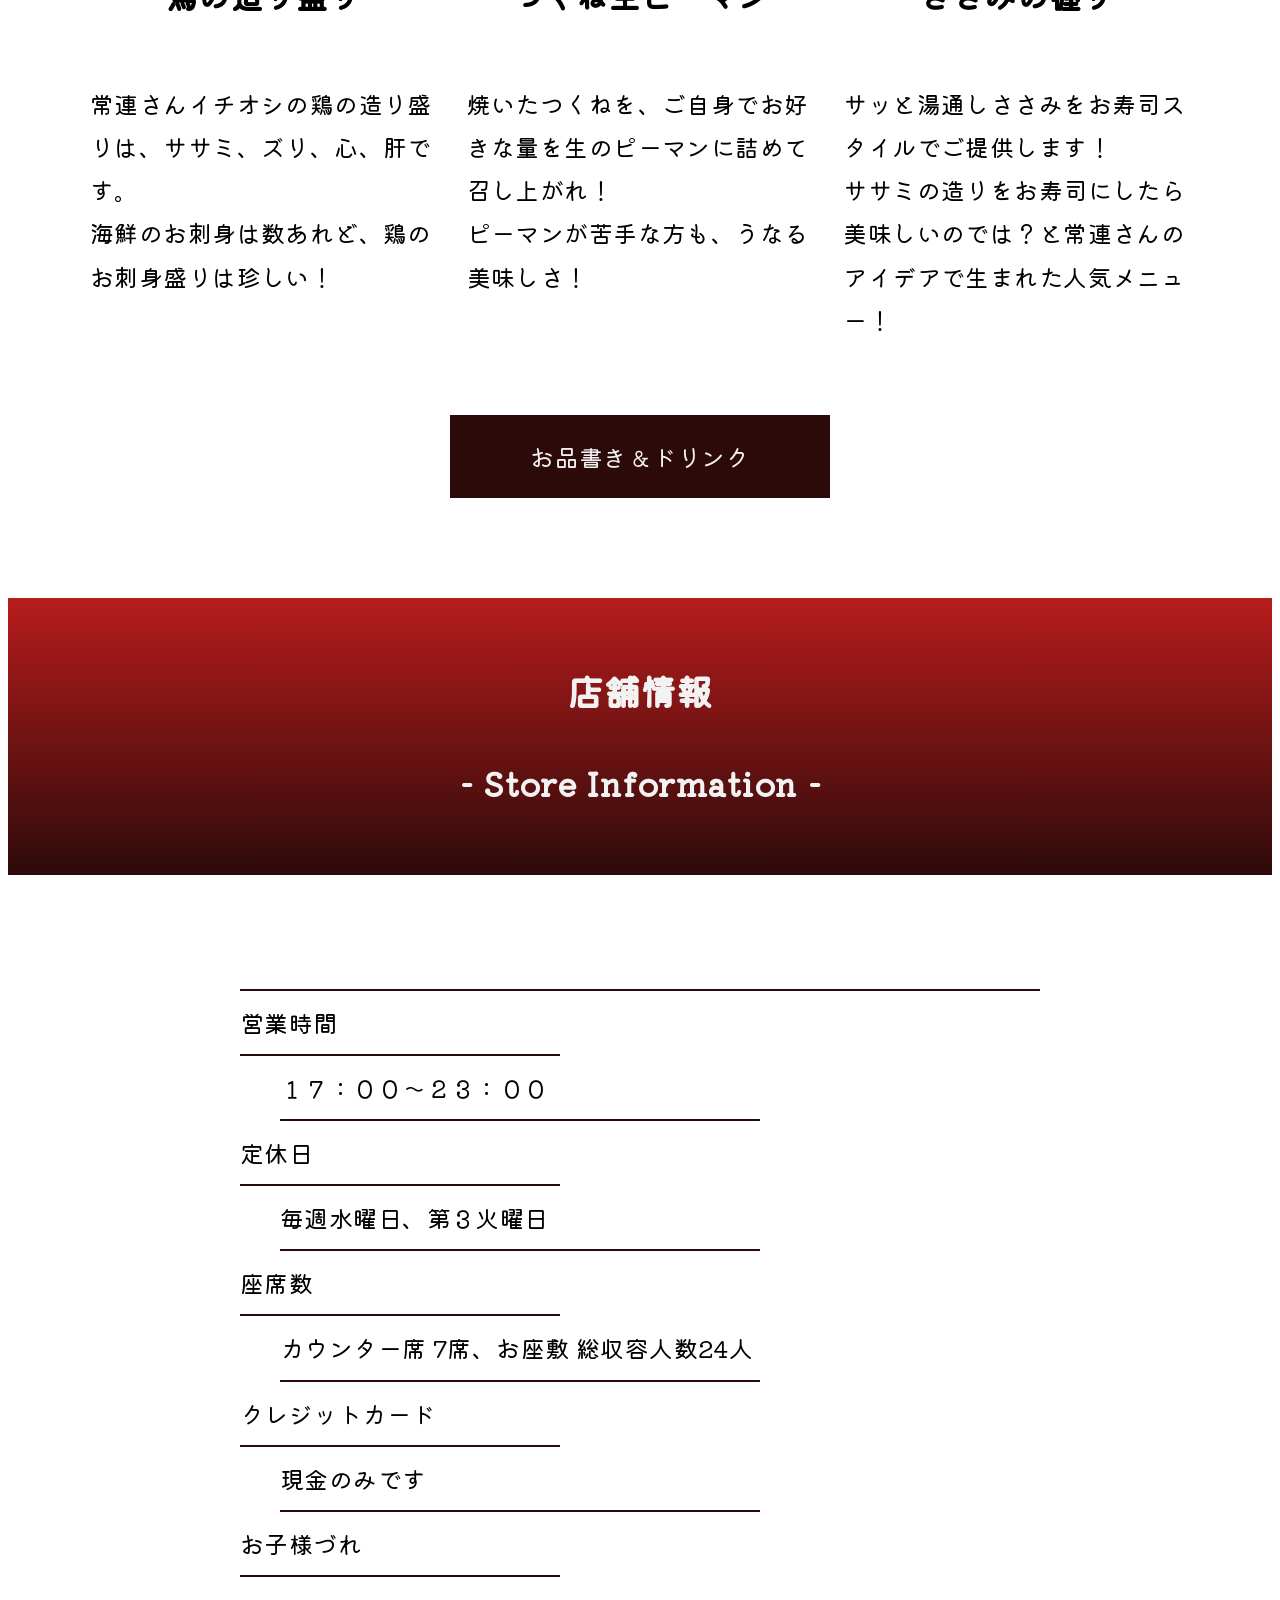
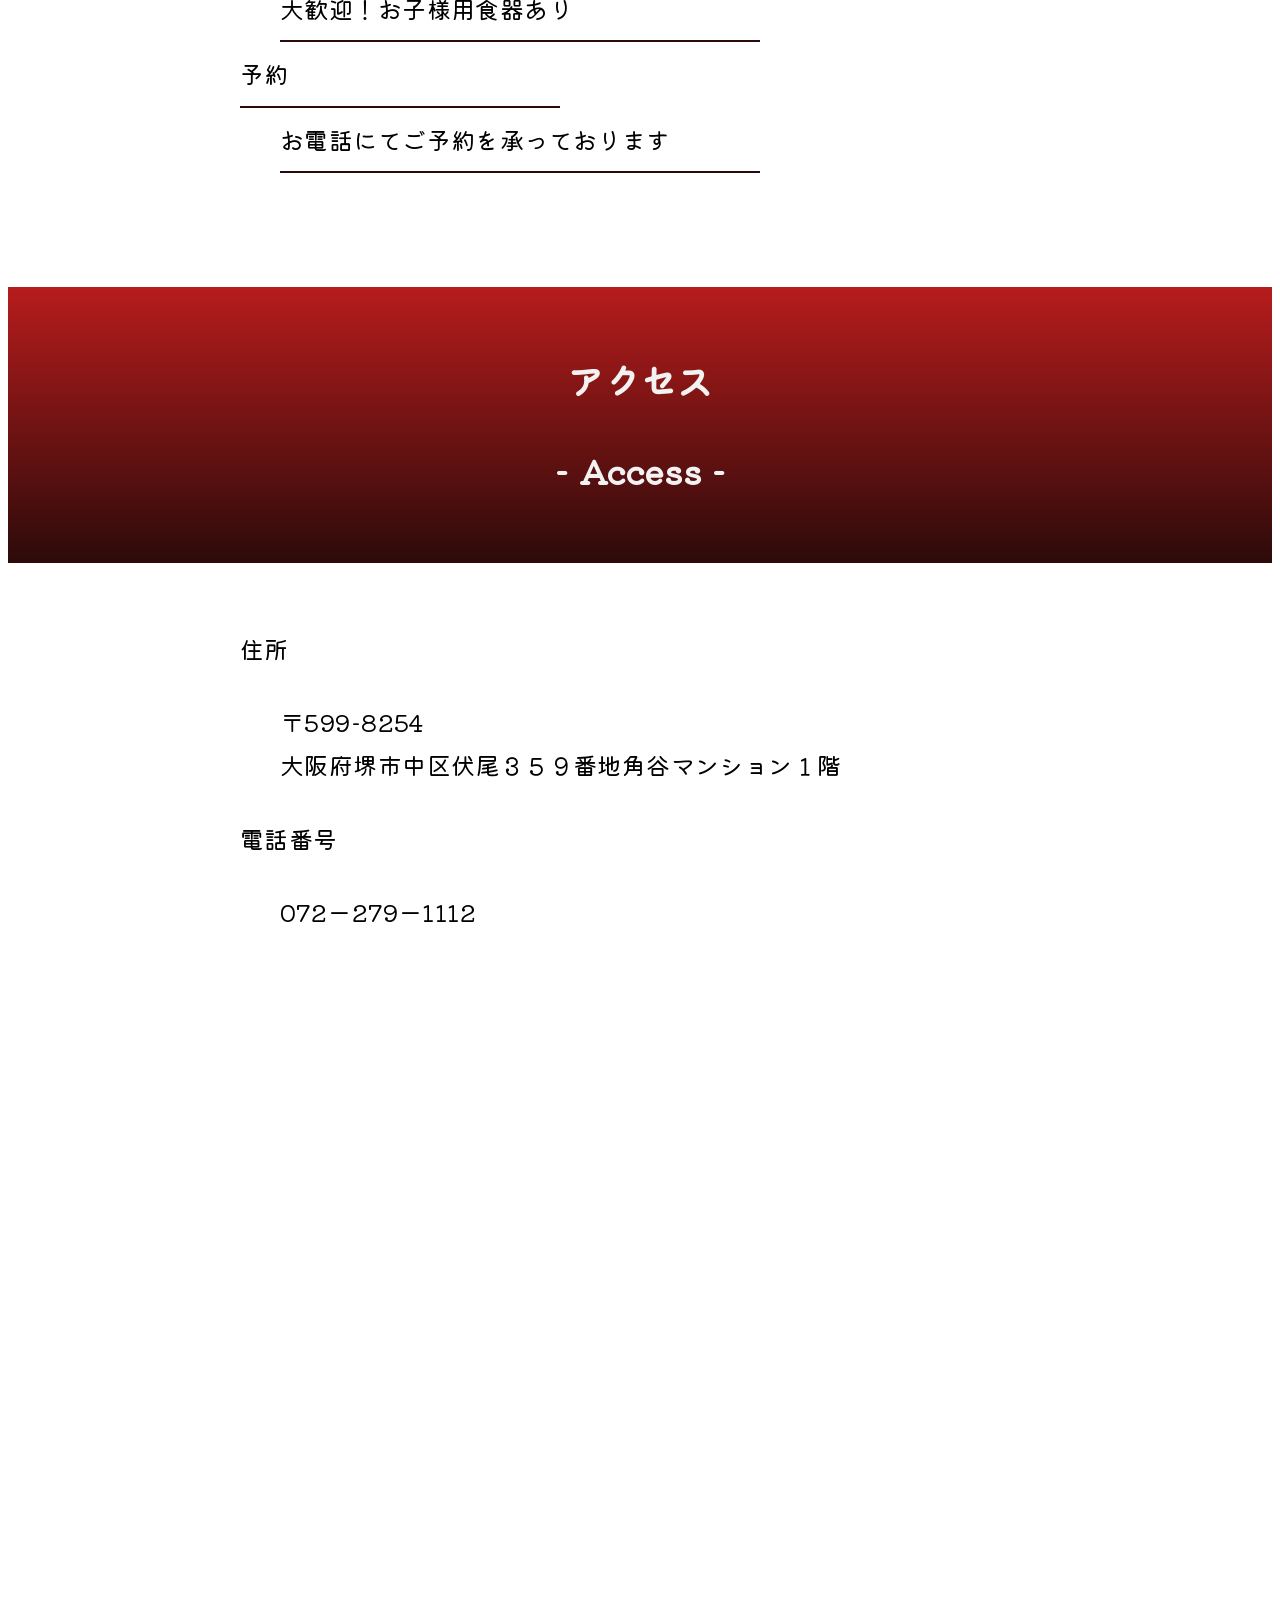
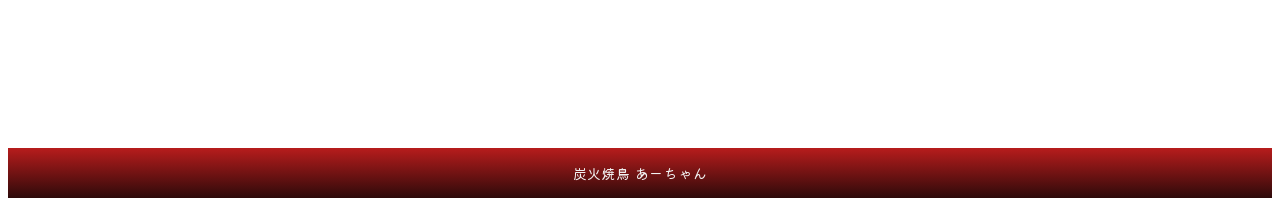
==== commit 5263ad8f: "Update index.html" ====
--- a/index.html
+++ b/index.html
@@ -131,7 +131,7 @@
                         <dt>営業時間</dt><dd>１７：００〜２３：００</dd>
                         <dt>定休日</dt><dd>毎週水曜日、第３火曜日</dd>
                         <dt>座席数</dt><dd>カウンター席&nbsp;7席、お座敷&nbsp;総収容人数24人</dd>
-                        <dt>クレジットカード</dt><dd>各種クレジットカード対応可能</dd>
+                        <dt>クレジットカード</dt><dd>現金のみです</dd>
                         <dt>お子様づれ</dt><dd>大歓迎！お子様用食器あり</dd>
                         <dt>予約</dt><dd>お電話にてご予約を承っております</dd>
                     </dl>
@@ -172,4 +172,4 @@
     <script src="js/main.js"></script>
 </body>
 
-</html>+</html>
